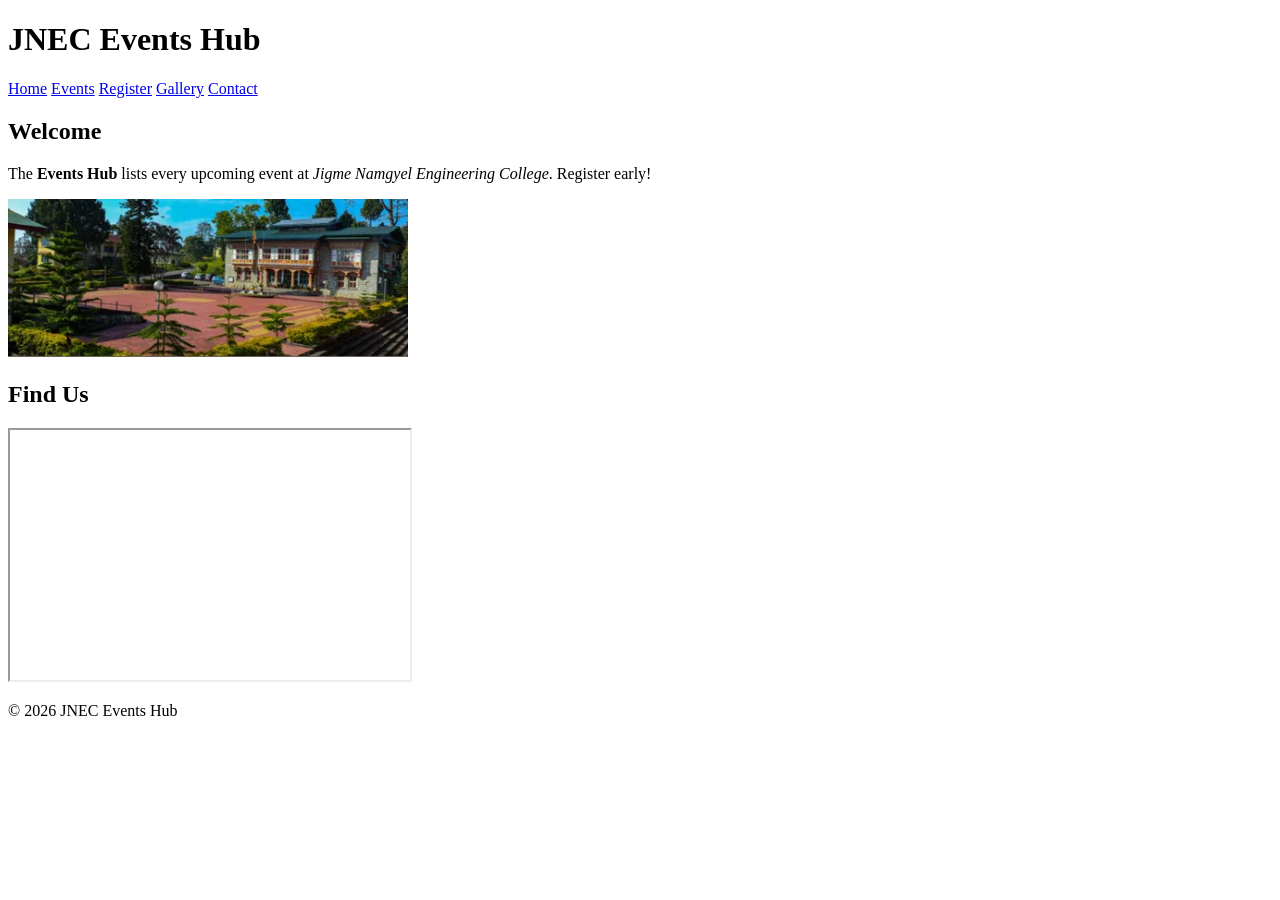
==== index.html @ 2960eb1f "Restore index.html Practical II content" ====
<!DOCTYPE html>
<html lang="en">
<head>
  <meta charset="UTF-8">
  <meta name="viewport" content="width=device-width, initial-scale=1.0">
  <title>JNEC Events Hub — Home</title>
</head>
<body>
  <header id="top">
    <h1>JNEC Events Hub</h1>
    <nav>
      <a href="index.html" title="Go to home page">Home</a>
      <a href="events.html">Events</a>
      <a href="register.html">Register</a>
      <a href="gallery.html">Gallery</a>
      <a href="contact.html">Contact</a>
    </nav>
  </header>

  <main>
    <section id="welcome" class="intro">
      <h2>Welcome</h2>
      <p>The <strong>Events Hub</strong> lists every upcoming event at
        <em>Jigme Namgyel Engineering College</em>.
        <span class="highlight" title="Registrations close 3 days before each event">Register early!</span></p>
      <img src="media/campus.jpg" alt="JNEC campus" width="400" title="Our campus in Dewathang">
    </section>

    <section id="location">
      <h2>Find Us</h2>
      <iframe
        src="https://www.openstreetmap.org/export/embed.html?bbox=91.44,26.85,91.48,26.88"
        width="400" height="250" title="Campus map"></iframe>
    </section>
  </main>

  <footer>
    <p>&copy; 2026 JNEC Events Hub</p>
  </footer>
</body>
</html>
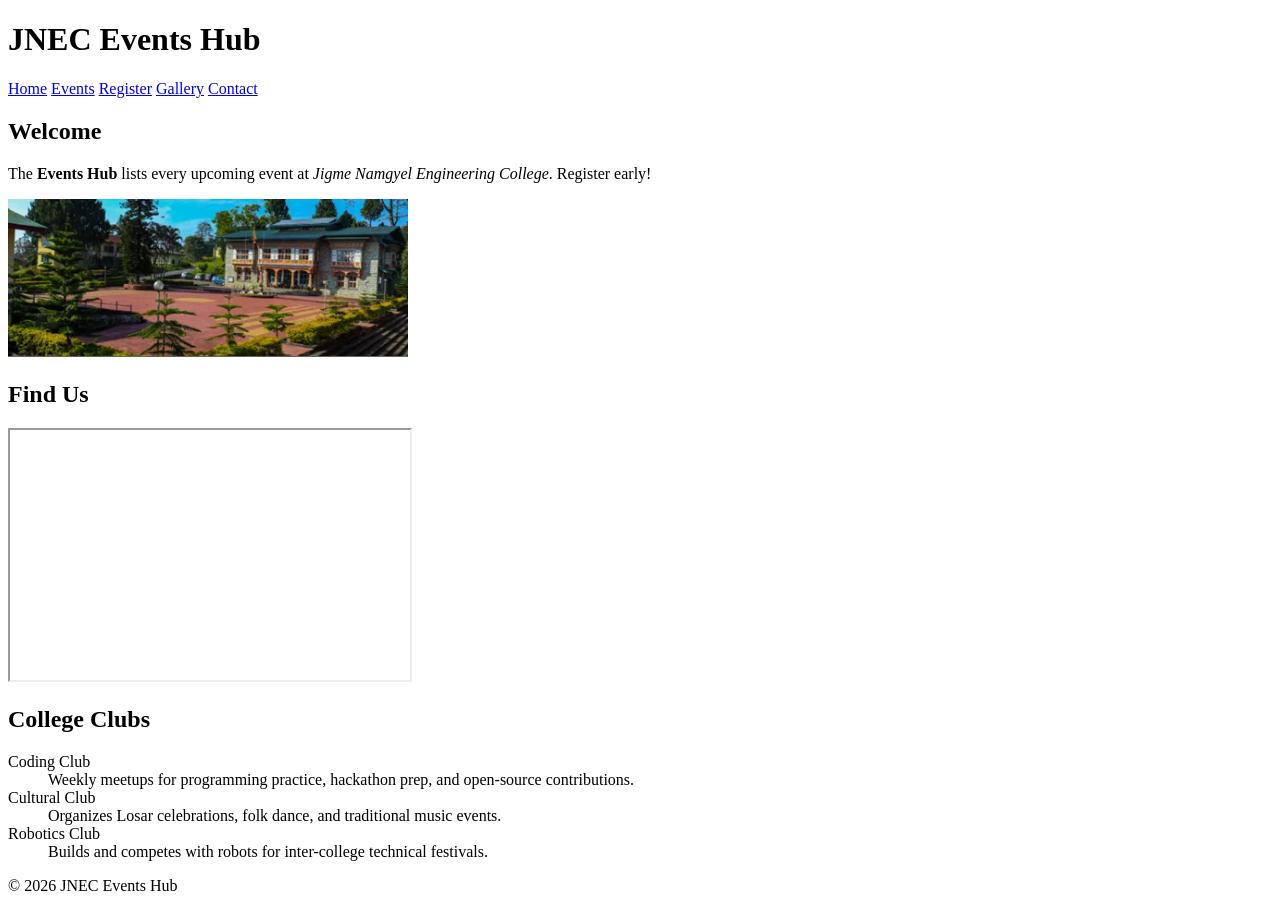
==== commit 0bea25c8: "Merge pull request #1 from tribhuwankcee-ai/practical-2 Practical 2" ====
--- a/index.html
+++ b/index.html
@@ -18,12 +18,14 @@
   </header>
 
   <main>
-    <section id="welcome" class="intro">
+     <section id="welcome" class="intro">
       <h2>Welcome</h2>
       <p>The <strong>Events Hub</strong> lists every upcoming event at
-        <em>Jigme Namgyel Engineering College</em>.
-        <span class="highlight" title="Registrations close 3 days before each event">Register early!</span></p>
-      <img src="media/campus.jpg" alt="JNEC campus" width="400" title="Our campus in Dewathang">
+      <em>Jigme Namgyel Engineering College</em>.
+      <span class="highlight" title="Registrations close 3 days before each event">
+      Register early!</span></p>
+      <img src="media/campus.jpg" alt="JNEC campus" width="400"
+           title="Our campus in Dewathang">
     </section>
 
     <section id="location">
@@ -31,11 +33,24 @@
       <iframe
         src="https://www.openstreetmap.org/export/embed.html?bbox=91.44,26.85,91.48,26.88"
         width="400" height="250" title="Campus map"></iframe>
-    </section>
+    </section> 
+          <section id="clubs">
+        <h2>College Clubs</h2>
+        <dl>
+          <dt>Coding Club</dt>
+          <dd>Weekly meetups for programming practice, hackathon prep, and open-source contributions.</dd>
+
+          <dt>Cultural Club</dt>
+          <dd>Organizes Losar celebrations, folk dance, and traditional music events.</dd>
+
+          <dt>Robotics Club</dt>
+          <dd>Builds and competes with robots for inter-college technical festivals.</dd>
+        </dl>
+      </section>
   </main>
 
   <footer>
     <p>&copy; 2026 JNEC Events Hub</p>
   </footer>
 </body>
-</html>+</html>
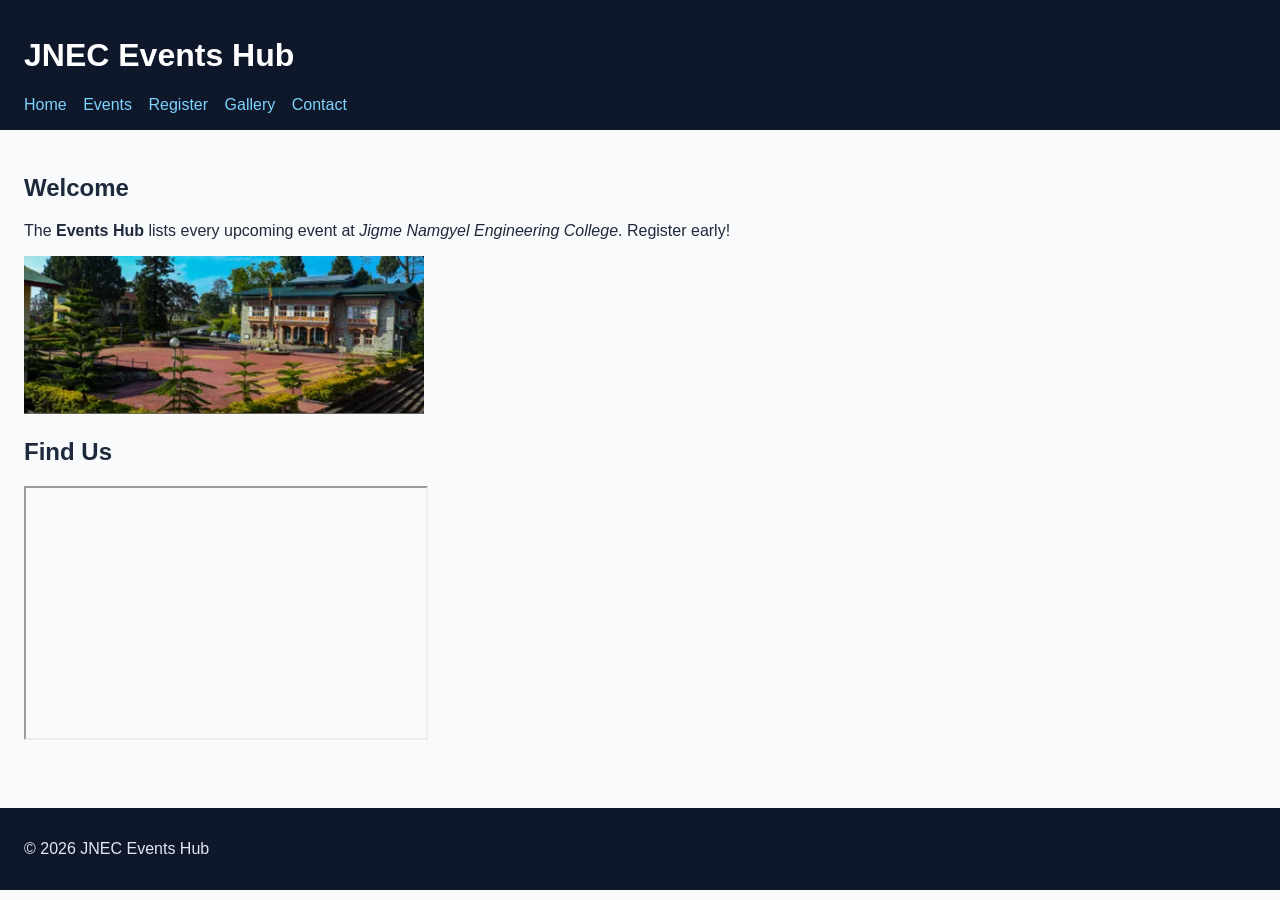
==== commit a7b751b8: "P3: link external stylesheet" ====
--- a/index.html
+++ b/index.html
@@ -4,6 +4,7 @@
   <meta charset="UTF-8">
   <meta name="viewport" content="width=device-width, initial-scale=1.0">
   <title>JNEC Events Hub — Home</title>
+  <link rel="stylesheet" href="css/styles.css">
 </head>
 <body>
   <header id="top">
@@ -18,14 +19,12 @@
   </header>
 
   <main>
-     <section id="welcome" class="intro">
+    <section id="welcome" class="intro">
       <h2>Welcome</h2>
       <p>The <strong>Events Hub</strong> lists every upcoming event at
-      <em>Jigme Namgyel Engineering College</em>.
-      <span class="highlight" title="Registrations close 3 days before each event">
-      Register early!</span></p>
-      <img src="media/campus.jpg" alt="JNEC campus" width="400"
-           title="Our campus in Dewathang">
+        <em>Jigme Namgyel Engineering College</em>.
+        <span class="highlight" title="Registrations close 3 days before each event">Register early!</span></p>
+      <img src="media/campus.jpg" alt="JNEC campus" width="400" title="Our campus in Dewathang">
     </section>
 
     <section id="location">
@@ -33,24 +32,11 @@
       <iframe
         src="https://www.openstreetmap.org/export/embed.html?bbox=91.44,26.85,91.48,26.88"
         width="400" height="250" title="Campus map"></iframe>
-    </section> 
-          <section id="clubs">
-        <h2>College Clubs</h2>
-        <dl>
-          <dt>Coding Club</dt>
-          <dd>Weekly meetups for programming practice, hackathon prep, and open-source contributions.</dd>
-
-          <dt>Cultural Club</dt>
-          <dd>Organizes Losar celebrations, folk dance, and traditional music events.</dd>
-
-          <dt>Robotics Club</dt>
-          <dd>Builds and competes with robots for inter-college technical festivals.</dd>
-        </dl>
-      </section>
+    </section>
   </main>
 
   <footer>
     <p>&copy; 2026 JNEC Events Hub</p>
   </footer>
 </body>
-</html>
+</html>
--- a/css/styles.css
+++ b/css/styles.css
@@ -0,0 +1,30 @@
+/* FILE: css/styles.css — shared by all Events Hub pages */
+body {
+  font-family: "Segoe UI", Arial, sans-serif;
+  margin: 0;
+  color: #1e293b;
+  background: #f8fafc;
+}
+
+header {
+  background: #0f172a;
+  color: white;
+  padding: 16px 24px;
+}
+
+nav a {
+  color: #7dd3fc;
+  margin-right: 12px;
+  text-decoration: none;
+}
+
+footer {
+  background: #0f172a;
+  color: #e2e8f0;
+  padding: 16px 24px;
+  margin-top: 40px;
+}
+
+main {
+  padding: 24px;
+}
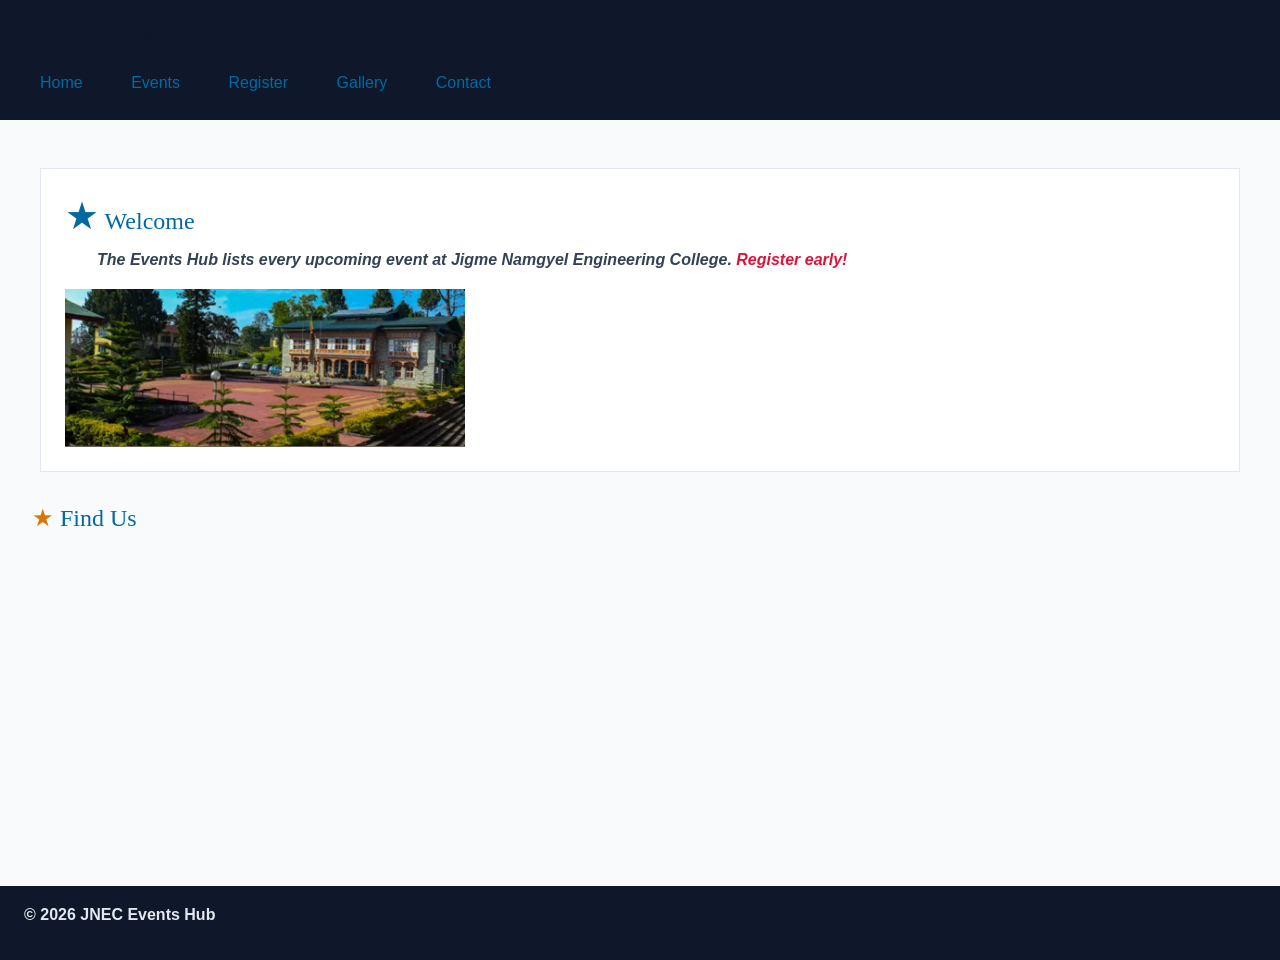
==== commit 85fbc4f6: "P3: install Bootstrap + Font Awesome CDN" ====
--- a/index.html
+++ b/index.html
@@ -4,7 +4,9 @@
   <meta charset="UTF-8">
   <meta name="viewport" content="width=device-width, initial-scale=1.0">
   <title>JNEC Events Hub — Home</title>
-  <link rel="stylesheet" href="css/styles.css">
+  <link href="https://cdn.jsdelivr.net/npm/bootstrap@5.3.3/dist/css/bootstrap.min.css" rel="stylesheet">
+<link rel="stylesheet" href="https://cdnjs.cloudflare.com/ajax/libs/font-awesome/6.5.2/css/all.min.css">
+<link rel="stylesheet" href="css/styles.css">
 </head>
 <body>
   <header id="top">
@@ -38,5 +40,6 @@
   <footer>
     <p>&copy; 2026 JNEC Events Hub</p>
   </footer>
+  <script src="https://cdn.jsdelivr.net/npm/bootstrap@5.3.3/dist/js/bootstrap.bundle.min.js"></script>
 </body>
 </html>
--- a/css/styles.css
+++ b/css/styles.css
@@ -27,4 +27,112 @@
 
 main {
   padding: 24px;
-}+}
+
+/* simple selectors */
+h1 { color: #0f172a; }              /* element */
+.intro { background: #f8fafc; }     /* class   */
+#welcome { padding: 24px; }         /* id */
+p.intro { font-size: 1.05rem; }     /* element.class */
+h1, h2, h3 { font-family: Georgia, serif; }  /* grouping */
+
+/* combinators */
+nav a { text-decoration: none; }         /* descendant */
+main > section { margin-bottom: 24px; }  /* child      */
+h2 + p { font-style: italic; }           /* adjacent   */
+h2 ~ p { color: #334155; }               /* general sibling */
+
+/* pseudo-classes */
+nav a:hover { color: #38bdf8; }
+input:focus { outline: 2px solid #0369a1; }
+input:checked + label { font-weight: 700; }
+tr:nth-child(even) { background: #f1f5f9; }
+
+/* anchor LVHA order */
+a:link { color: #0369a1; }
+a:visited { color: #7c3aed; }
+a:hover { color: #0ea5e9; }
+a:active { color: #b91c1c; }
+
+/* pseudo-elements */
+p::first-line { font-weight: bold; }
+.intro::first-letter {
+  font-size: 1.6em;
+  color: #0369a1;
+}
+h2::before { content: "★ "; color: #d97706; }
+li::marker { color: #059669; }
+::selection { color: #7f1d1d; background: #fde68a; }
+
+/* attribute selectors */
+a[target="_blank"] { color: #d97706; }
+input[type="file"] { border: 1px dashed #94a3b8; padding: 8px; }
+input[type="text"] { border: 1px solid #cbd5e1; padding: 8px; }
+
+/* typography */
+body {
+  font-family: "Segoe UI", Arial, sans-serif;
+  font-size: 16px;
+}
+h1 { font-size: 2rem; font-weight: 700; }
+h2 { font-size: 1.5rem; text-align: left; }
+body { line-height: 1.6; }
+.hero-title {
+  letter-spacing: 0.04em;
+  word-spacing: 0.1em;
+}
+em { font-style: italic; }
+
+/* text layout */
+.intro p {
+  text-indent: 2em;
+  text-align: justify;
+}
+.sold-out {
+  text-decoration: line-through;
+  text-decoration-color: #ef4444;
+  text-decoration-style: solid;
+}
+
+/* colour: named, hex, RGB */
+body { color: rgb(30, 41, 59); }   /* RGB */
+h2 { color: #0369a1; }             /* hex */
+.highlight { color: crimson; }     /* named */
+
+/* margin & padding */
+.intro {
+  margin: 24px 16px 32px 16px;   /* top right bottom left */
+  padding: 20px;                 /* all four sides */
+  border: 1px solid #e2e8f0;
+  background: white;
+}
+section {
+  margin-bottom: 28px;
+  padding-left: 8px;
+}
+
+/* display properties */
+nav a {
+  display: inline-block;
+  padding: 8px 16px;
+}
+.admin-only { display: none; }
+.badge { display: inline; }
+.event-card { display: block; }
+
+/* responsive images */
+img { max-width: 100%; height: auto; }
+
+/* media query — small screens */
+@media (max-width: 600px) {
+  nav a {
+    display: block;
+    margin: 4px 0;
+  }
+  body { font-size: 15px; }
+}
+
+
+
+
+
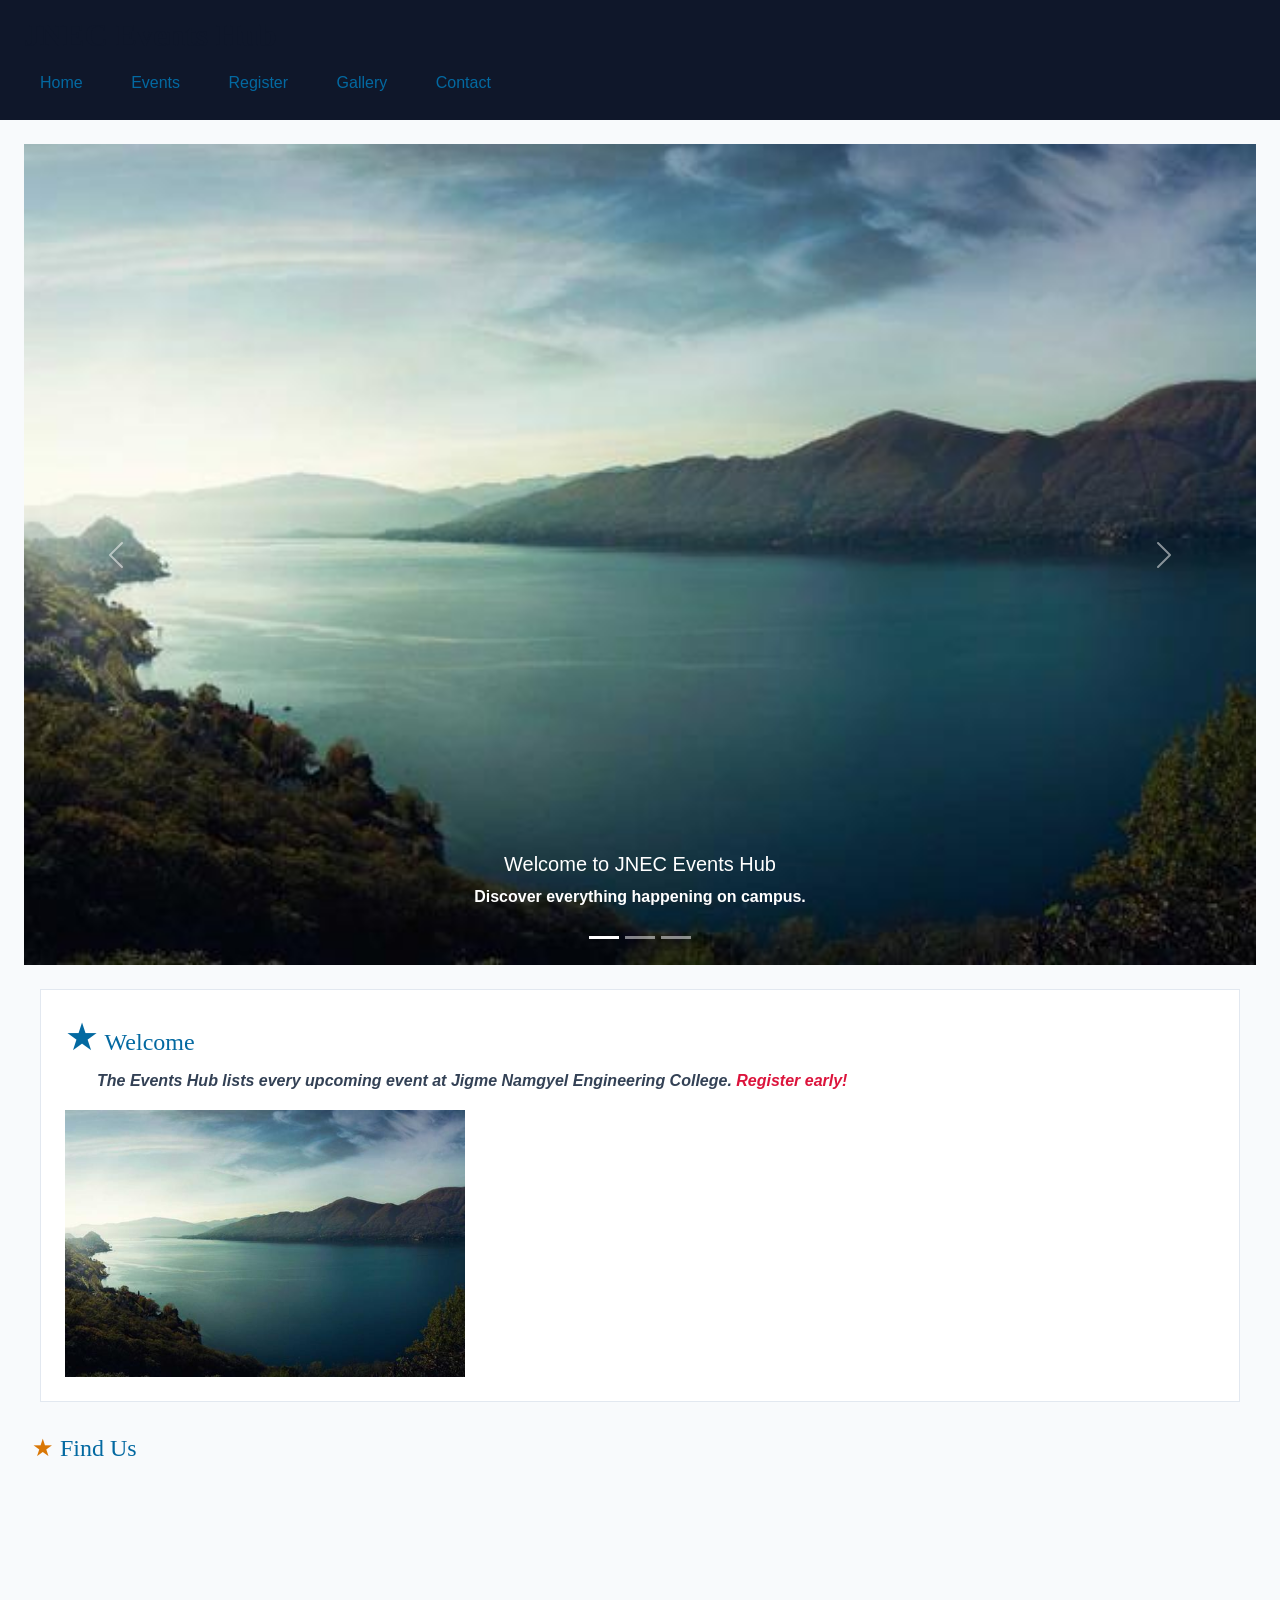
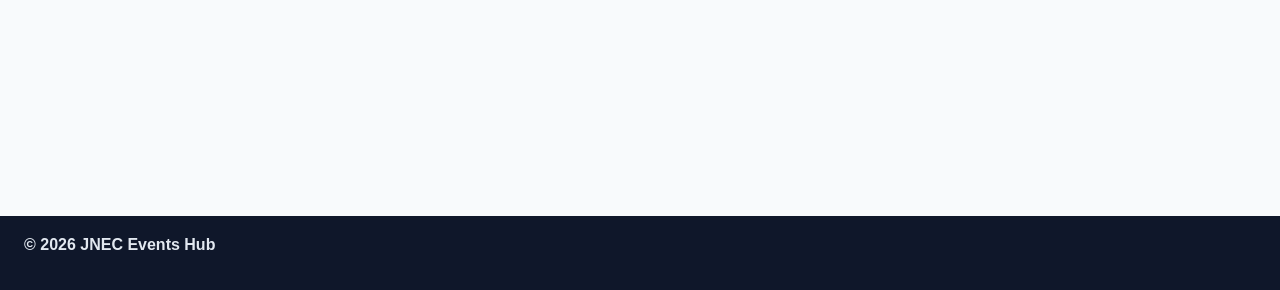
==== commit 016626d7: "P3: add Bootstrap carousel to index.html (G4)" ====
--- a/index.html
+++ b/index.html
@@ -20,7 +20,47 @@
     </nav>
   </header>
 
-  <main>
+          <main>
+
+          <div id="eventsCarousel" class="carousel slide mb-4" data-bs-ride="carousel">
+            <div class="carousel-indicators">
+              <button type="button" data-bs-target="#eventsCarousel" data-bs-slide-to="0" class="active" aria-current="true" aria-label="Slide 1"></button>
+              <button type="button" data-bs-target="#eventsCarousel" data-bs-slide-to="1" aria-label="Slide 2"></button>
+              <button type="button" data-bs-target="#eventsCarousel" data-bs-slide-to="2" aria-label="Slide 3"></button>
+            </div>
+            <div class="carousel-inner">
+              <div class="carousel-item active">
+                <img src="media/campus.jpg" class="d-block w-100" alt="JNEC campus">
+                <div class="carousel-caption d-none d-md-block">
+                  <h5>Welcome to JNEC Events Hub</h5>
+                  <p>Discover everything happening on campus.</p>
+                </div>
+              </div>
+              <div class="carousel-item">
+                <img src="media/hackathon.jpg" class="d-block w-100" alt="Tech Week Hackathon">
+                <div class="carousel-caption d-none d-md-block">
+                  <h5>Tech Week Hackathon</h5>
+                  <p>24-hour coding challenge.</p>
+                </div>
+              </div>
+              <div class="carousel-item">
+                <img src="media/losar.jpg" class="d-block w-100" alt="Losar Festival Night">
+                <div class="carousel-caption d-none d-md-block">
+                  <h5>Losar Festival Night</h5>
+                  <p>Bhutanese new year celebration.</p>
+                </div>
+              </div>
+            </div>
+            <button class="carousel-control-prev" type="button" data-bs-target="#eventsCarousel" data-bs-slide="prev">
+              <span class="carousel-control-prev-icon" aria-hidden="true"></span>
+              <span class="visually-hidden">Previous</span>
+            </button>
+            <button class="carousel-control-next" type="button" data-bs-target="#eventsCarousel" data-bs-slide="next">
+              <span class="carousel-control-next-icon" aria-hidden="true"></span>
+              <span class="visually-hidden">Next</span>
+            </button>
+          </div>
+
     <section id="welcome" class="intro">
       <h2>Welcome</h2>
       <p>The <strong>Events Hub</strong> lists every upcoming event at
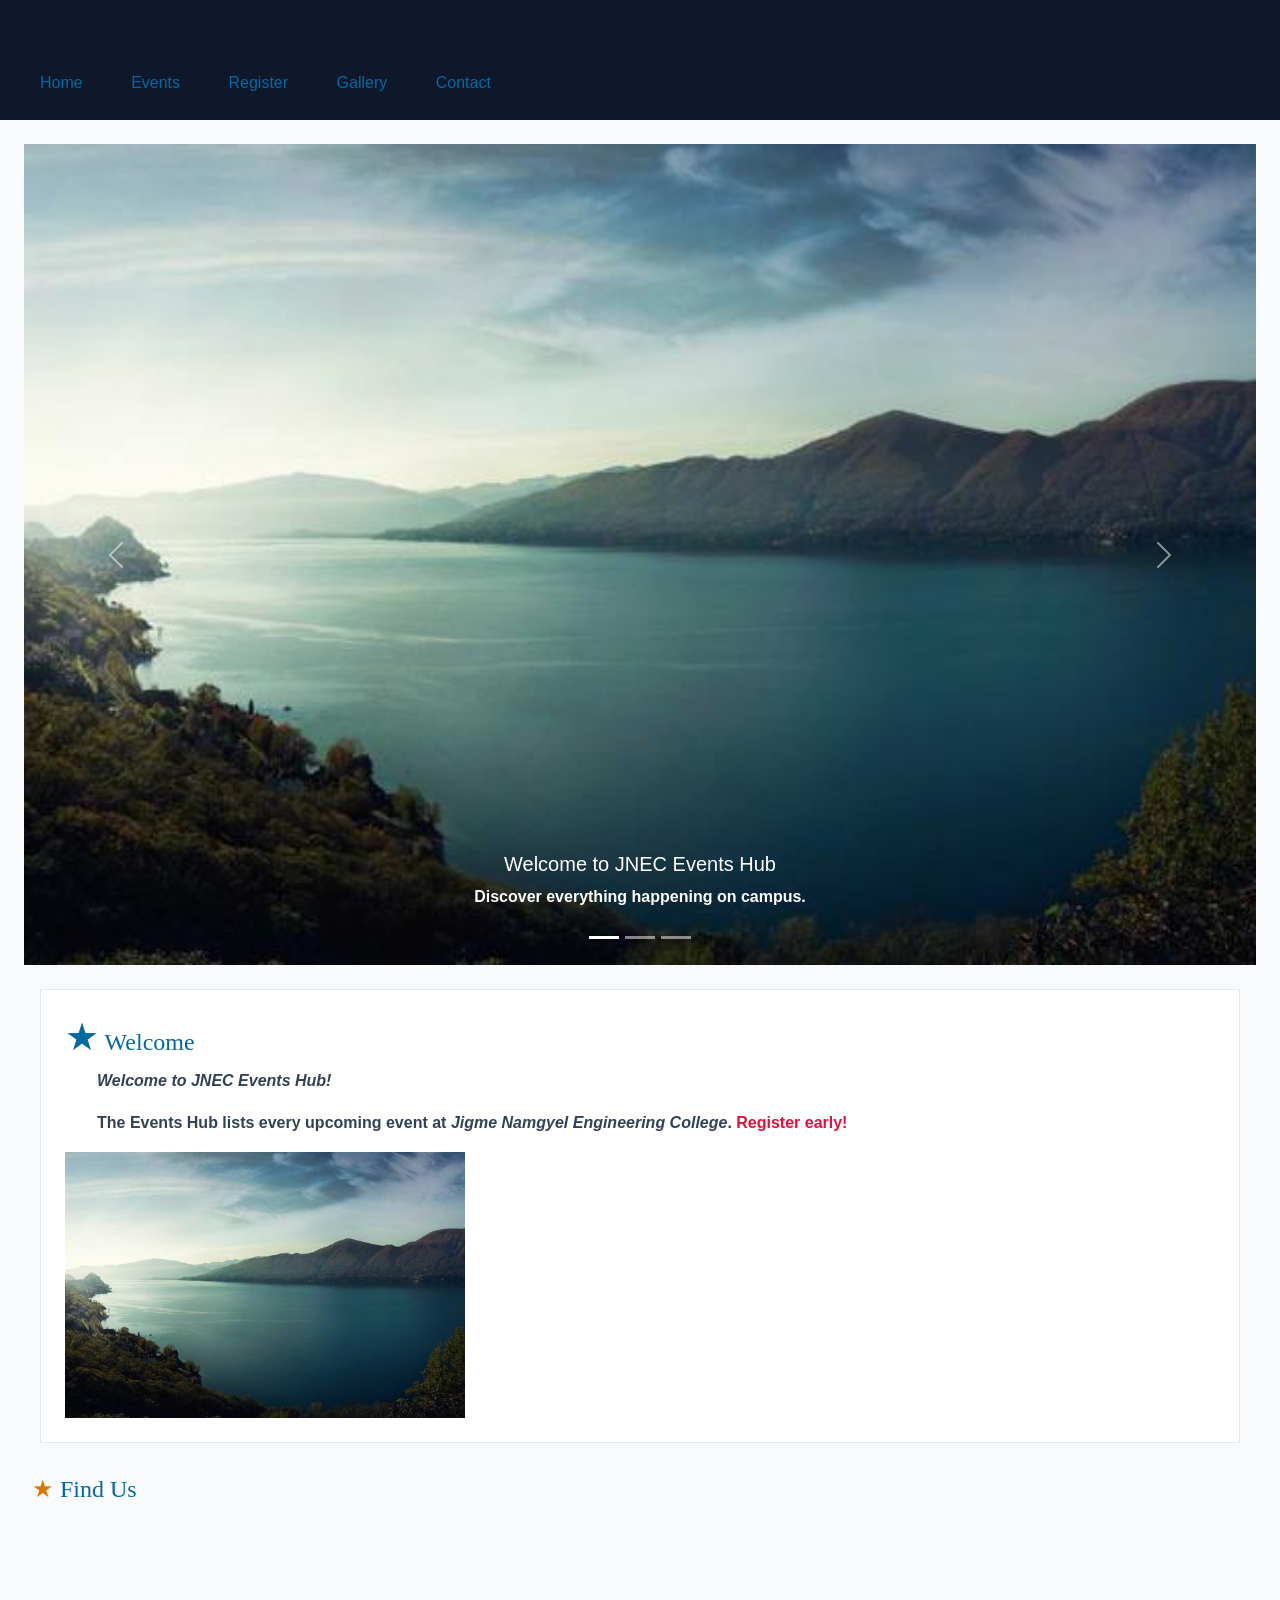
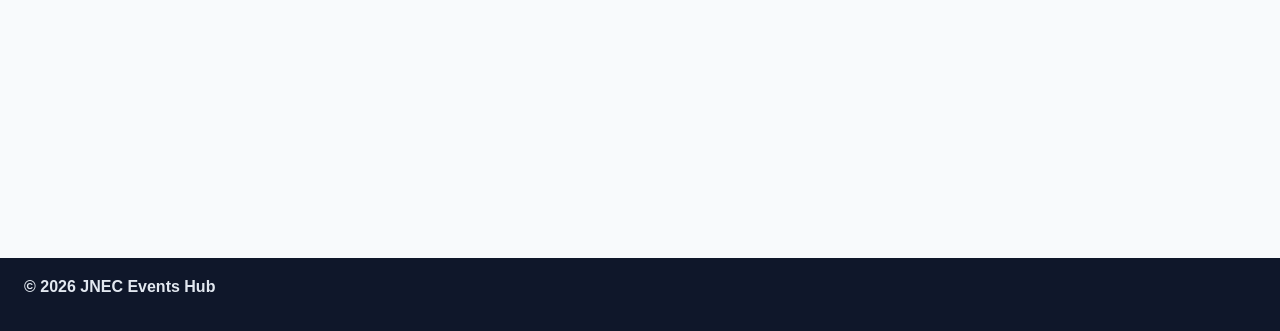
==== commit 986dcccd: "P4: add greetHome innerHTML and reset confirm popup" ====
--- a/index.html
+++ b/index.html
@@ -63,6 +63,7 @@
 
     <section id="welcome" class="intro">
       <h2>Welcome</h2>
+      <p id="welcomeMsg">Welcome.</p>
       <p>The <strong>Events Hub</strong> lists every upcoming event at
         <em>Jigme Namgyel Engineering College</em>.
         <span class="highlight" title="Registrations close 3 days before each event">Register early!</span></p>
@@ -81,5 +82,6 @@
     <p>&copy; 2026 JNEC Events Hub</p>
   </footer>
   <script src="https://cdn.jsdelivr.net/npm/bootstrap@5.3.3/dist/js/bootstrap.bundle.min.js"></script>
-</body>
+  <script src="js/main.js"></script>
+  </body>
 </html>
--- a/css/styles.css
+++ b/css/styles.css
@@ -131,6 +131,35 @@
   }
   body { font-size: 15px; }
 }
+/* Student Activity 8: original pseudo-class rule
+   Highlights whichever nav link the visitor is currently hovering,
+   giving clear visual feedback beyond the default link colour. */
+nav a:hover {
+  text-decoration: underline;
+  font-weight: bold;
+}
+
+/* Student Activity 8: original attribute rule
+   Adds a small left border to any input marked required, so users
+   can spot mandatory fields at a glance without reading labels closely. */
+input[required] {
+  border-left: 3px solid #d97706;
+}
+/* Student Activity 8: original pseudo-class rule
+   Highlights any checked radio button or checkbox with a green outline,
+   giving clear visual confirmation of the user's selection. */
+input:checked {
+  outline: 2px solid #0f9d58;
+}
+
+/* Student Activity 8: original attribute rule
+   Enlarges checkbox inputs specifically, making them easier to tap
+   on touchscreens without affecting other input types. */
+input[type="checkbox"] {
+  width: 18px;
+  height: 18px;
+  margin-right: 6px;
+}
 
 
 
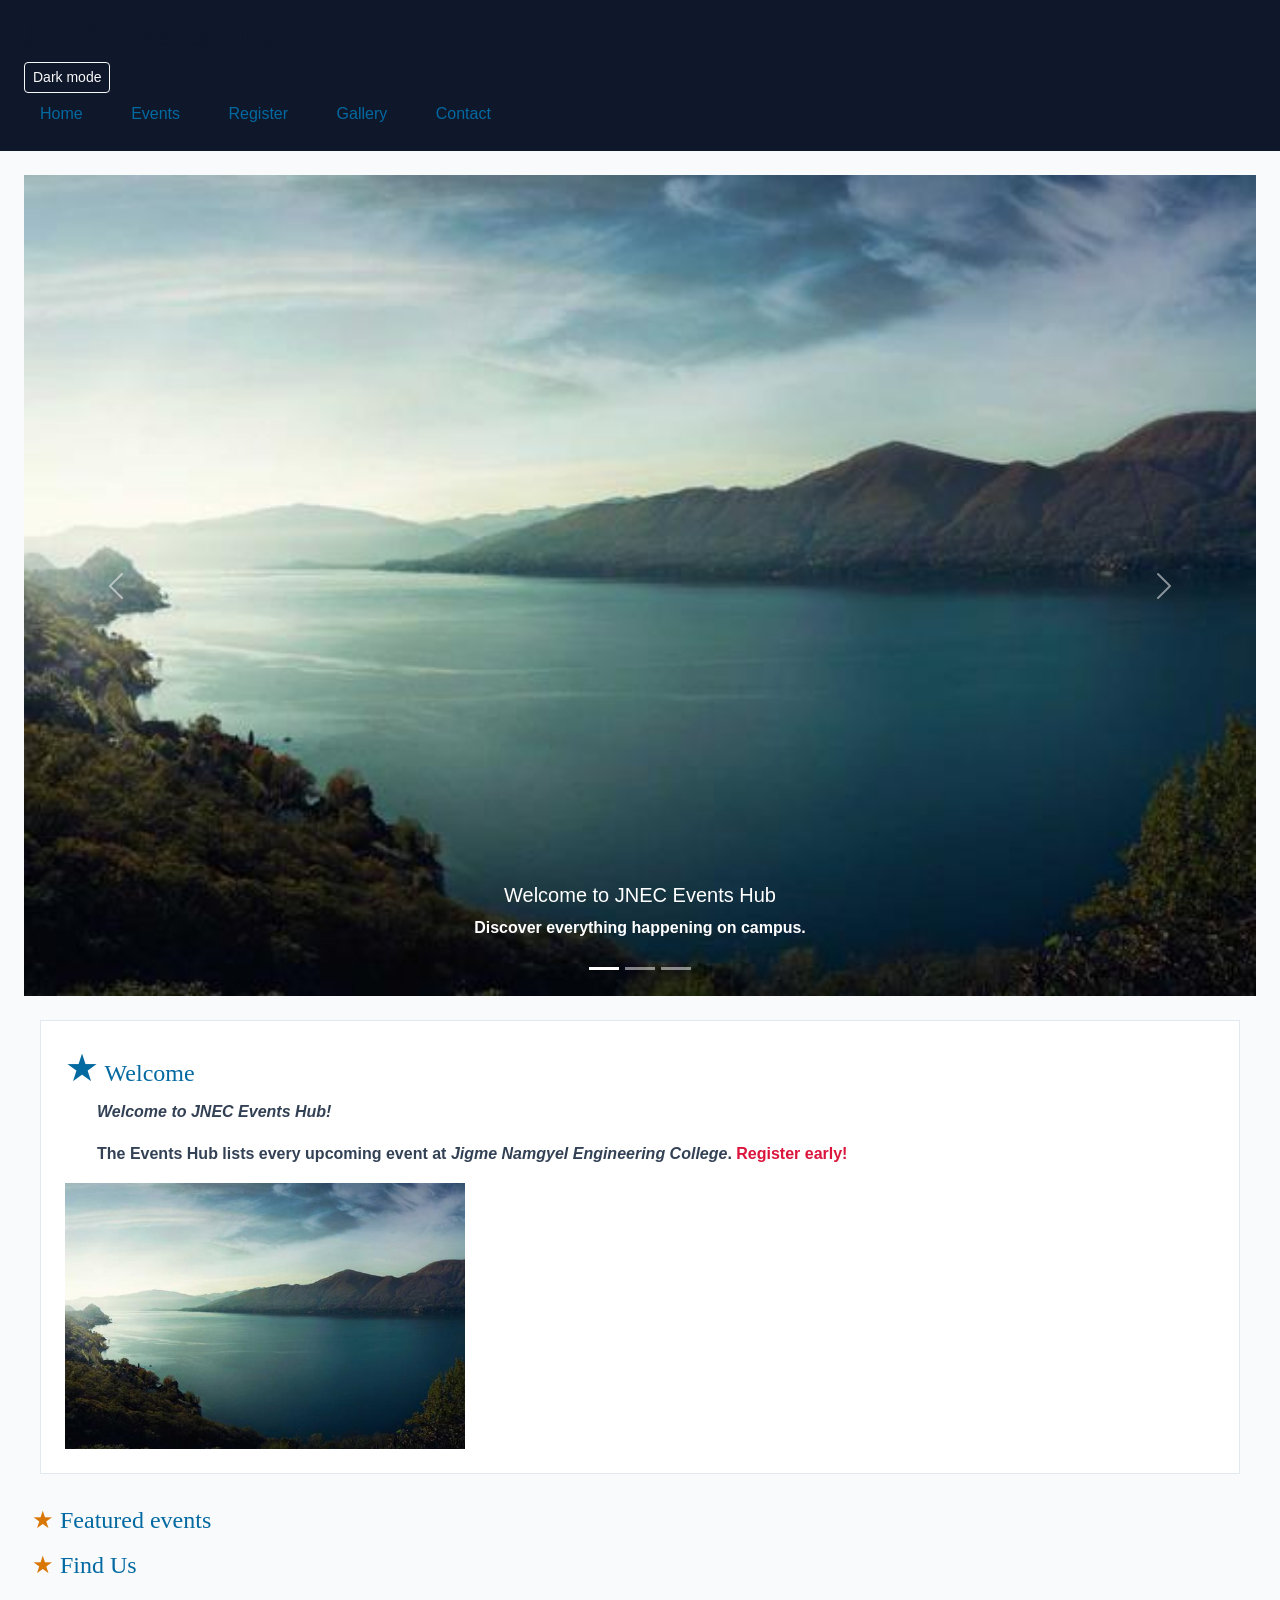
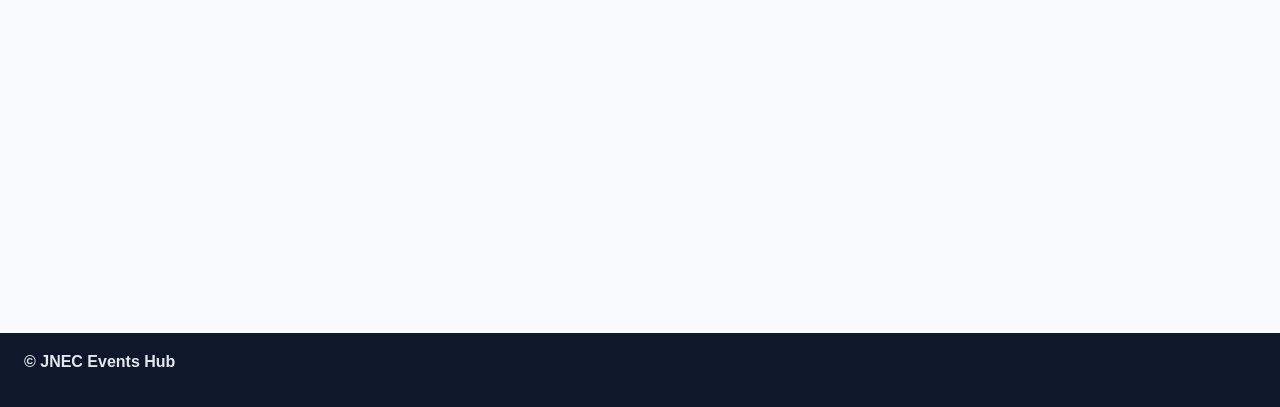
==== commit 154aeff5: "P4: add HTML hooks for JS (year, dark toggle, events search, register errors)" ====
--- a/index.html
+++ b/index.html
@@ -10,7 +10,7 @@
 </head>
 <body>
   <header id="top">
-    <h1>JNEC Events Hub</h1>
+    <h1>JNEC Events Hub</h1> <button type="button" id="darkToggle" class="btn btn-sm btn-outline-light">Dark mode</button>
     <nav>
       <a href="index.html" title="Go to home page">Home</a>
       <a href="events.html">Events</a>
@@ -69,7 +69,11 @@
         <span class="highlight" title="Registrations close 3 days before each event">Register early!</span></p>
       <img src="media/campus.jpg" alt="JNEC campus" width="400" title="Our campus in Dewathang">
     </section>
-
+        <section id="featured">
+      <h2>Featured events</h2>
+      <div class="row g-3" id="home-events"></div>
+    </section>
+    
     <section id="location">
       <h2>Find Us</h2>
       <iframe
@@ -79,7 +83,7 @@
   </main>
 
   <footer>
-    <p>&copy; 2026 JNEC Events Hub</p>
+    <p>&copy; <span id="year"></span> JNEC Events Hub</p>
   </footer>
   <script src="https://cdn.jsdelivr.net/npm/bootstrap@5.3.3/dist/js/bootstrap.bundle.min.js"></script>
   <script src="js/main.js"></script>
